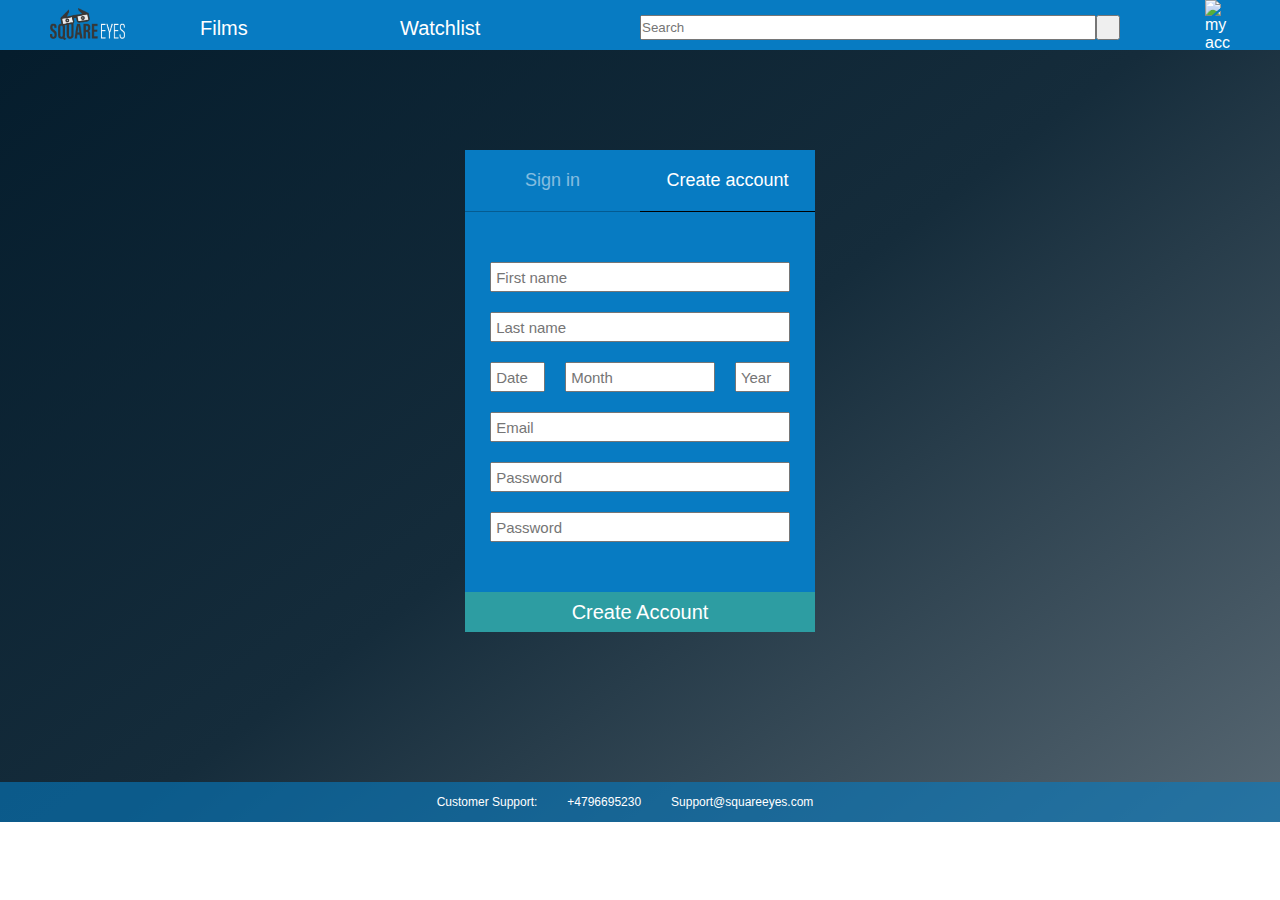
==== CreateAccount.html @ 641e796c "." ====
<!DOCTYPE html>
<html lang="en">
<head>
    <meta charset="UTF-8">
    <meta name="viewport" content="width=device-width, initial-scale=1.0">
    <title>Create Account | SquareEyes</title>
    <link rel="stylesheet" href="style.css">
    <script defer src="https://use.fontawesome.com/releases/v5.15.1/js/all.js" integrity="sha384-9/D4ECZvKMVEJ9Bhr3ZnUAF+Ahlagp1cyPC7h5yDlZdXs4DQ/vRftzfd+2uFUuqS" crossorigin="anonymous"></script>
</head>
<body>
    <header>
        <div class="logo">
          <img src="images/SquareEyes_LogoSmall.png" alt="SquareEyes_Logo">
        </div>
        <nav class="navbar">
            <ul>
                <li><a href="/films.html">Films</a></li>
                <li><a href="/watchlist.html">Watchlist</a></li>
            </ul>
        </nav>
       <div class="searchbar">
          <input type="text" placeholder="Search">
          <a href="/searchresult.html"><button><i class="fas fa-search"></i></button></a>
        </div>
        <div class="hamburger">
            <i class="fas fa-bars burger"></i>
        </div>
        <div class="myaccount">
           <img src="images/MyAccount.svg" alt="my account">
        </div>
        </header>
        <div class="sign-in">
           <div> 
                <a href="/signin.html"><p id="sign-in">Sign in</p></a>
                <p>Create account</p>
            </div>
        </div>
        <div class="textbox">
            <input type="text" placeholder=" First name">
            <input type="text" placeholder=" Last name">
            <div class="dob">
                <input type="text" id="date" placeholder=" Date">
                <input type="text" id="month" placeholder=" Month">
                <input type="text" id="year" placeholder=" Year">
            </div>
            <input type="text" placeholder=" Email">
            <input type="text" placeholder=" Password">
            <input type="text" placeholder=" Password">
            <button>Create Account</button>
        </div>


        <footer>
            <p>Customer Support:</p>
            <p>+4796695230</p>
            <p>Support@squareeyes.com</p>
        </footer>
</body>
</html>
---- style.css ----
/* Felles */

* {
    margin: 0;
    padding: 0;
    box-sizing: border-box;
}

ul {
    list-style-type: none;
}

a {
    text-decoration: none;
    color: white;
}
/* 
a:hover{
    cursor: pointer;
} */

button:hover {
    cursor: pointer;
}

h1 {
    display: flex;
    justify-content: center;
    margin: 50px 0 50px 0;
}

figcaption {
    padding: 10px 0px;
}

header {
    display: grid;
    grid-template-columns: 1fr 3fr 3fr 1fr;
    height: 50px;
    /* width: 100%; */
    background-color: #077BC2;
    font-family: Arial, Helvetica, sans-serif;
}

.searchbar{
    display: flex;
    justify-content: center;
    align-items: center;
    width: 100%;
    /* flex: 1 1 0px; */
    margin: 3px 0px 5px 0px;
}

.searchbar input {
    width: 100%;
    min-width: 100px;
    height: 25px;
    outline: none;
    /* margin: 0px 0px 0px 0px; */
}

.searchbar button {
    display: flex;
    align-items: center;
    height: 25px;
    padding: 10px 10px;
}


nav ul{
    display: flex;
    justify-content: center;
    align-items: center;
    width: 400px;
    display: grid;
    grid-template-columns: 1fr 1fr;
}

nav ul li {
    margin: 0 0px;
    color: white;
    font-size: 20px;
}

.navbar {
    display: flex;
    justify-content: space-around;
    align-items: center;
    width: inherit;
}



body {
    margin: 0px;
    /* background-color: rgba(04, 28, 44, 1); */
    /* background-image: linear-gradient(to bottom, rgba(04,28,44,0.7), 
     rgba(04,28,44,1)); */
     background: rgb(4,28,44);
     background: linear-gradient(143deg,
     rgba(4,28,44,1) 0%,
     rgba(21,44,59,1) 51%,
     rgba(87,103,114,1) 100%);
     font-family: Arial, Helvetica, sans-serif;
     color: white;
     background-repeat: no-repeat;
}

.logo img {
    display: inline-block;
    width: 75px;
    margin: 8px 0px 8px 50px;
}

.myaccount {
    display: flex;
    justify-content: center;
    align-items: center;
    margin: 0px 0px 0px 35px;
}

.myaccount img {
    width: 25px;
    margin: 0px 0 5px 0;
} 

footer {
    display: flex;
    justify-content: center;
    background-color: rgba(7,123,194,0.6);
    height: 40px;
    width: 100%;
    /* position: absolute;
    bottom: 0; */
}

footer > p {
    display: flex;
    align-items: center;
    text-align: center;
    font-size: 12px;
    color: white;
    padding: 0 30px 0 0;
}

/* Forside */

.mainpage {
    background: rgb(4,28,44);
    background: linear-gradient(360deg,
     rgba(4,28,44,1) 0%,
     rgba(21,44,59,1) 51%,
     rgba(111,132,146,1) 100%);
}

.mainlogo {
    display: flex;
    justify-content: center;
    align-items: center;
    margin: 10px;
}

.mainlogo img {
    display: inline-block;
    width: 200px;
}

.films {
    display: flex;
    justify-content: space-evenly;
    flex-wrap: wrap;
    margin: 0px 25px 50px 25px;
}

/* .popular-films {
    display: flex;
    flex-wrap: wrap;
    justify-content: space-evenly;
    margin: 0px 25px 50px 25px;
} */


figure {
    margin: 0px;
    text-align: center;
    /* justify-content: center; */
    color: white;
    font-size: 16px;
}

figure img {
    /* display: flex;
    justify-content: center; */
    width: 275px;
    margin: 0px;
}

h2 {
    margin: 0px 0px 10px 50px;
    /* color: white; */
}

/* .films-new {
    display: flex;
    flex-wrap: wrap;
    justify-content: space-evenly;
    margin: 0px 25px 75px 25px;
    grid-template-columns: auto auto auto auto;
} */

#new {
    margin-top: 40px;
}


/* Filmpage */

header {grid-area: header;}
aside {grid-area: poster;}
main {grid-area: desc;}
.video-container {grid-area: film;}
footer {grid-area: footer;}
.buttons {grid-area: buttons;}

.gridcontainer-filmpage {
    display: grid;
    grid-template-areas: 
    'header header header header header header'
    'poster poster desc   desc   film   film'
    'poster poster desc   desc   film   film'
    'poster poster desc   desc   buttons buttons'
    'footer footer footer footer footer footer';
}

/* aside {
    width: 100%;
    height: auto;
    margin: 0 50px 0 0;
} */

aside img {
    width: 275px;
    height: auto;
    margin: 50px 50px 50px 50px;
}


.film-desc {
    display: flex;
    flex-direction: column;
    margin: 50px 50px 0px 50px;
    width: 100%;
    padding-right: 25px;
}

.film-desc > h2 {
    margin: 0px;
    font-size: 18px;
}

.film-desc > h1 {
    display: flex;
    justify-content: flex-start;
    margin: 0px;
}

.film-desc > p {
    margin: 12px 0 0 0;
}

.content {
    width: 500px;
    margin: 50px 45px 0px 50px;
}

aside img {
    width: 90%;
}
.content img {
    width: 100%;
    height: auto;
}

/* iframe {
    width: 100%;
    height: 100%;
} */


.buttons {
    display: flex;
    justify-content: space-evenly;
    align-items: center;
    margin: 30px 0px 120px 0px;
}

.buttons > button {
    width: 125px;
    padding: 10px;
    border: #2D9DA2 solid 2px;
    background-color: white;
    cursor: pointer;
}

.buttons > button:hover {
    background-color: #2D9DA2;
    box-shadow: 0 12px 16px 0 rgba(0,0,0,0.24),
                0 17px 50px 0 rgba(0,0,0,0.19);
}

.hamburger {
    display: none;
}

/* Search Result */

.body-search { 
    background: rgb(4,28,44);
    background: radial-gradient(circle, rgba(4,28,44,1) 0%, rgba(26,51,68,1) 37%, rgba(28,66,92,1) 51%, rgba(114,131,143,1) 100%); 
    background-repeat: no-repeat;
}

.searchbar-small {
    display: flex;
    justify-content: center;
    align-items: center;
    /* margin: 20px auto 20px auto; */
    background-color: #077bc2;
    max-width: 350px;
}

.searchbar-small input {
    width: 350px;
    height: 40px;
    outline: none;
    font-size: 15px;
    border-right: none;
    border-top: 1px solid black;
    border-bottom: 1px solid black;
    border-left: 1px solid black;
    
}

.searchbar-small button {
    display: flex;
    height: 40px;
    width: 50px;
    justify-content: center;
    align-items: center;
    outline: none;
    background-color: white;
    font-size: 15px;
    border-left: none;
    border-top: 1px solid black;
    border-right: 1px solid black;
    border-bottom: 1px solid black;
}

.search-result {
    display: flex;
    flex-direction: column;
    justify-content: center;
    align-items: center;
    background-color: #077BC2;
    max-width: 350px;
    margin: 0px auto 50px auto;
    height: auto;
}

.search-result ul {
    display: flex;
    flex-direction: column;
    justify-content: space-evenly;
    height: inherit;
    width: 350px;
}

.search-result ul li {
    border-bottom: 1px solid black;
    text-align: left;
    font-size: 18px;
}

.search-result ul li:first-child {
    border-top: 1px solid black;

}

.search-result ul li p {
    display: inline-block;
    vertical-align: middle;
    padding: 15px;
}

.search-result ul li img {
    vertical-align: middle;
    float: right;
    max-width: 100px;
    padding-right: 10px;
}


/* Sign in / Create Account */

.sign-in {
    display: flex;
    justify-content: center;
    align-items: center;
    background-color: #077BC2;
    max-width: 350px;
    margin: 100px auto 0px auto;
    height: auto;
}

.sign-in div {
    display: flex;
    flex-direction: row;
    justify-content: space-around;
    height: inherit;
    /* padding: 20px 0px; */
    width: 350px;
}

.sign-in div p {
    border-bottom: 1px solid black;
    text-align: center;
    font-size: 18px;
    width: 100%;
    padding: 20px 10px;
}

.textbox {
    display: flex;
    flex-direction: column;
    justify-content: flex-end;
    align-items: center;
    background-color: #077bc2;
    max-width: 350px;
    height: auto;
    padding: 40px 0 0px 0;
    margin: 0px auto 150px auto;
}

.textbox input {
    width: 300px;
    height: 30px;
    outline: none;
    font-size: 15px;
    margin: 10px;
    
}

.textbox button {
    width: 100%;
    border: none;
    height: 40px;
    font-size: 20px;
    background-color: #2D9DA2;
    color: white;
    margin-top: 40px;
}

#create-account {
    border-bottom: 1px solid rgba(0, 0, 0, 0.5);
    opacity: 0.5;
    width: 175px;
}

#sign-in {
    border-bottom: 1px solid rgba(0, 0, 0, 0.5);
    opacity: 0.5;
    width: 175px;
}

.sign-in a{
    width: 100%;
}

.account-det {
    display: flex;
    justify-content: center;
    align-items: center;
    flex-direction: column;
    height: auto;
    margin: 0 auto 100px auto;
}

.account-det form input {
    width: 250px;
    height: 25px;
    margin-bottom: 20px;
}

.dob {
    display: flex;
    max-width: 350px;
}

#date {
    width: 55px;
}

#month {
    width: 150px;
}

#year {
    width: 55px;
}

/* Media querys */


@media (max-width: 1120px){
    .navbar {
        display: none;
    }
    .hamburger {
        display: flex;
        font-size: 20px;
        color: black;
        justify-content: center;
        align-items: center;
    }
    .myaccount {
        display: flex;
        justify-content: flex-start;
        align-items: center;
        margin: 0px 0px 0px 22px;
    }

    .logo {
        display: flex;
        justify-content: center;
    }
    .logo img {
        width: 75px;
        margin: 8px 30px 8px 10px;
    }
    .searchbar{
        display: flex;
        justify-content: flex-end;
        align-items: center;
        width: 100%;
        /* flex: 1 1 0px; */
        margin: 3px 0px 5px 0px;
    }

    header {
        display: grid;
        grid-template-columns: 2fr 2fr 1fr 1fr;
        /* height: 50px;
        width: 100%;
        background-color: #077BC2;
        font-family: Arial, Helvetica, sans-serif; */
    }

    h2 {
        margin-left: 80px;
    }

    .gridcontainer-filmpage {
        display: grid;
        grid-template-areas: 
        'header header   header'
        'desc   desc     desc'
        'film   film     film'
        'buttons buttons buttons'
        'footer footer   footer';
    }
    
    .film-desc {
        width: 80%;
        margin: 60px 0px 50px 50px;
    }

    aside {
        display: none;
    }

    .content {
        width: 650px;
    }

    /* iframe {
        width: 100%;
        width: 100%;
    } */

    .buttons {
        display: flex;
        flex-direction: column;
    }

    .buttons button {
        margin: 20px;
    }

    /* .films figure:nth-child(4) {
        display: none;
    } */

    .search-result {
        display: flex;
        flex-direction: column;
        justify-content: center;
        align-items: center;
        background-color: #077BC2;
        max-width: 350px;
        margin: 100px auto 300px auto;
        height: auto;
    }

    .sign-in {
        display: flex;
        justify-content: center;
        align-items: center;
        background-color: #077BC2;
        max-width: 350px;
        margin: 200px auto 0px auto;
        height: auto;
    }

    .textbox {
        display: flex;
        flex-direction: column;
        justify-content: flex-end;
        align-items: center;
        background-color: #077bc2;
        max-width: 350px;
        height: auto;
        padding: 40px 0 0px 0;
        margin: 0px auto 310px auto;
    }
    
}

@media (max-width: 400px){

    /* .gridcontainer-filmpage {
        display: grid;
        grid-template-areas: 
        'header'
        'desc'
        'film'
        'buttons'
        'footer';
    } */


    .content {
        width: 300px;
        height: 150px;
        margin: 0 0 20px 40px;
    }

    /* iframe {
        width: 100%;

    } */

    .buttons{
        display: flex;
        flex-direction: column;
        margin: 10px 0 0 0;
        width: 375px;
        height: 250px;
    }

    .buttons button {
        margin: 10px;
    }

    h2 {
        margin-left: 60px;
    }

    .films {
        display: flex;
        flex-wrap: wrap;
    }

    .films figure:nth-child(4) {
        display: none;
    }

    .search-result {
        display: flex;
        flex-direction: column;
        justify-content: center;
        align-items: center;
        background-color: #077BC2;
        max-width: 350px;
        margin: 10px auto 150px auto;
        height: auto;
    }
}

@media (min-width: 1400px){

    .navbar {
        display: flex;
        justify-content: space-around;
    }

    .navbar ul li {
        margin: 0 150px;
    }
   
    figure {
        margin: 0px;
        text-align: center;
        /* justify-content: center; */
        color: white;
        font-size: 16px;
    }
    
    figure img {
        /* display: flex;
        justify-content: center; */
        width: 375px;
        margin: 0px;
    }

    .logo {
        margin-left: 44px
    }

    .myaccount{
        margin-left: 20px;
    }

    h2 {
        margin: 0 0 10px 95px;
    }




    .gridcontainer-filmpage {
        display: grid;
        grid-template-areas: 
        'header header header header '
        'poster poster desc   desc   '
        'poster poster film   film   '
        'poster poster film   film   '
        'poster poster buttons buttons'
        'footer footer footer footer ';
    }
    .film-desc {
        width: 800px;
        margin: 50px 0 0 195px;

    }
    .content {
        display: flex;
        justify-content: center;
        align-items: center;
        height: 500px;
        width: 1000px;
        margin: 50px 0 0 195px;
    }

    aside img {
        width: 85%;
        margin-left: 95px;
    }
    
    /* iframe {
        width: 100%;
        height: 100%;
    } */

    .search-result {
        display: flex;
        flex-direction: column;
        justify-content: center;
        align-items: center;
        background-color: #077BC2;
        max-width: 350px;
        margin: 50px auto 300px auto;
        height: auto;
    }
   
    .buttons {
        display: flex;
        justify-content: space-evenly;
        align-items: center;
        margin: 50px 0 50px 0;
    }

    .sign-in {
        display: flex;
        justify-content: center;
        align-items: center;
        background-color: #077BC2;
        max-width: 350px;
        margin: 300px auto 0px auto;
        height: auto;
    }
    .textbox {
        display: flex;
        flex-direction: column;
        justify-content: flex-end;
        align-items: center;
        background-color: #077bc2;
        max-width: 350px;
        height: auto;
        padding: 40px 0 0px 0;
        margin: 0px auto 300px auto;
    }
}
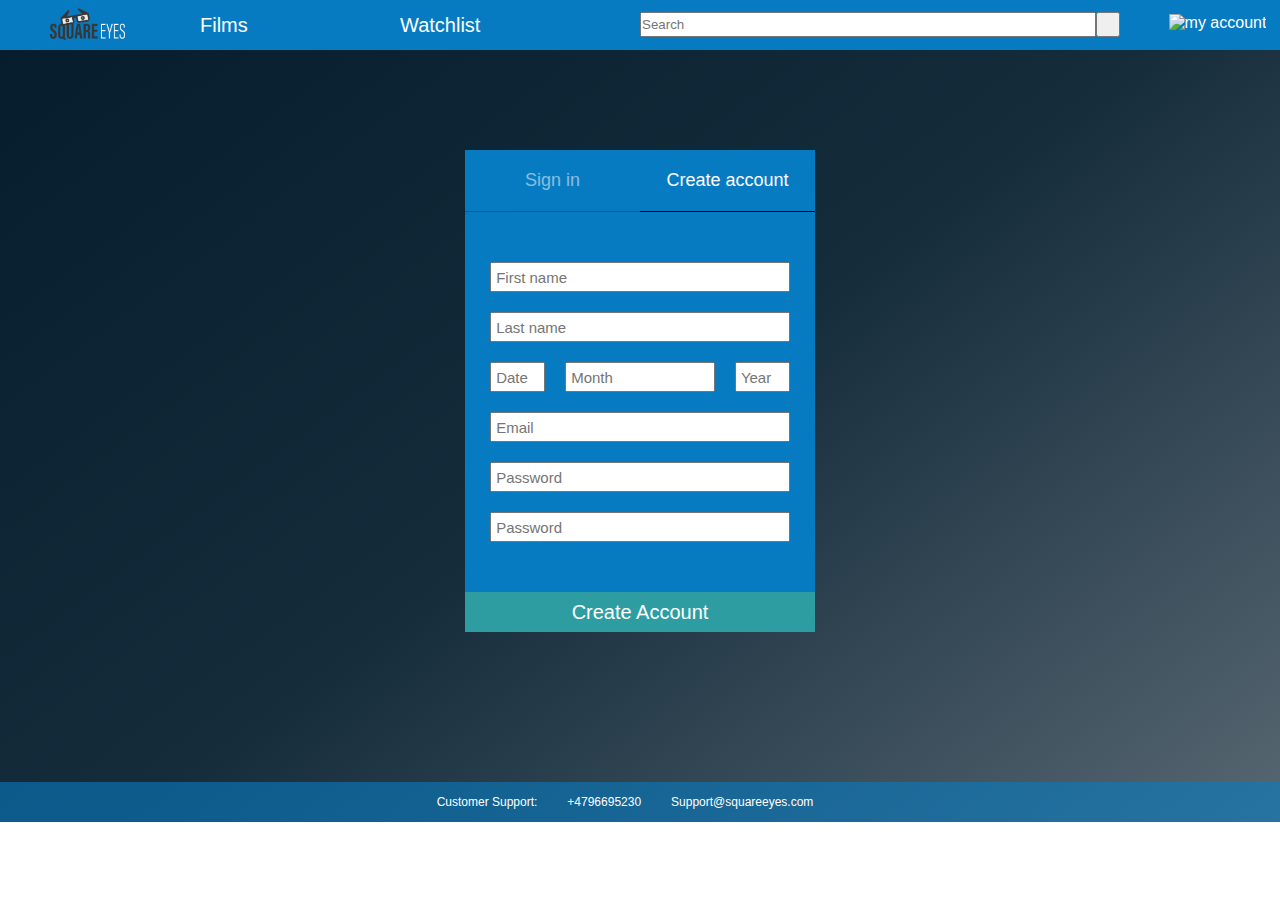
==== commit 795cd0fc: "yeye" ====
--- a/CreateAccount.html
+++ b/CreateAccount.html
@@ -9,8 +9,8 @@
 </head>
 <body>
     <header>
-        <div class="logo">
-          <img src="images/SquareEyes_LogoSmall.png" alt="SquareEyes_Logo">
+        <div class="logo"><a href="/Index.html">
+            <img src="images/SquareEyes_LogoSmall.png" alt="SquareEyes_Logo"></a>
         </div>
         <nav class="navbar">
             <ul>
@@ -25,8 +25,8 @@
         <div class="hamburger">
             <i class="fas fa-bars burger"></i>
         </div>
-        <div class="myaccount">
-           <img src="images/MyAccount.svg" alt="my account">
+        <div class="myaccount"><a href="/signin.html">
+           <img src="images/MyAccount.svg" alt="my account"></a>
         </div>
         </header>
         <div class="sign-in">
@@ -46,7 +46,7 @@
             <input type="text" placeholder=" Email">
             <input type="text" placeholder=" Password">
             <input type="text" placeholder=" Password">
-            <button>Create Account</button>
+            <a href="/myaccount.html"><button>Create Account</button></a>
         </div>
 
 
--- a/style.css
+++ b/style.css
@@ -27,6 +27,7 @@
     display: flex;
     justify-content: center;
     margin: 50px 0 50px 0;
+    font-family: Arial, Helvetica, sans-serif;
 }
 
 figcaption {
@@ -106,6 +107,7 @@
      background-repeat: no-repeat;
 }
 
+
 .logo img {
     display: inline-block;
     width: 75px;
@@ -295,17 +297,18 @@
 }
 
 .buttons > button {
-    width: 125px;
+    width: 200px;
     padding: 10px;
-    border: #2D9DA2 solid 2px;
-    background-color: white;
+    border: white solid 1px;
+    background-color: transparent;
     cursor: pointer;
-}
-
-.buttons > button:hover {
-    background-color: #2D9DA2;
-    box-shadow: 0 12px 16px 0 rgba(0,0,0,0.24),
-                0 17px 50px 0 rgba(0,0,0,0.19);
+    color: white;
+    font-size: 18px;
+}
+
+.buttons button:hover {
+    background-color: grey;
+    border: transparent 1px solid;
 }
 
 .hamburger {
@@ -460,6 +463,10 @@
     margin-top: 40px;
 }
 
+.textbox a {
+    width: 100%;
+}
+
 #create-account {
     border-bottom: 1px solid rgba(0, 0, 0, 0.5);
     opacity: 0.5;
@@ -476,37 +483,143 @@
     width: 100%;
 }
 
-.account-det {
+.dob {
+    display: flex;
+    max-width: 350px;
+}
+
+#date {
+    width: 55px;
+}
+
+#month {
+    width: 150px;
+}
+
+#year {
+    width: 55px;
+}
+
+/* Account  */
+
+.account {
+    display: flex;
+    justify-content: space-evenly;
+    flex-wrap: wrap;
+    margin: 50px auto 100px auto;
+} 
+
+.edit-account {
     display: flex;
     justify-content: center;
     align-items: center;
     flex-direction: column;
     height: auto;
-    margin: 0 auto 100px auto;
-}
-
-.account-det form input {
+    /* margin: 0 auto 100px auto; */
+    background-color: #077BC2;
+    width: 300px;
+}
+
+.edit-account form {
+    margin-top: 20px;
+}
+
+.edit-account form input {
     width: 250px;
     height: 25px;
     margin-bottom: 20px;
 }
 
-.dob {
-    display: flex;
-    max-width: 350px;
-}
-
-#date {
-    width: 55px;
-}
-
-#month {
-    width: 150px;
-}
-
-#year {
-    width: 55px;
-}
+.edit-account button{
+    float: right;
+    width: 50%;
+    border: none;
+    height: 40px;
+    font-size: 20px;
+    background-color: #2D9DA2;
+    color: white;
+    margin-bottom: 20px;
+}
+
+.card {
+    display: flex;
+    justify-content: flex-start;
+}
+
+.details {
+    display: flex;
+    justify-content: flex-start;
+}
+
+#cancel {
+    width: 120px;
+    /* margin-right: 10px; */
+    background-color: #a22d32;
+}
+
+#submit {
+    width: 120px;
+    margin-right: 10px;
+}
+
+#update {
+    width: 100%;
+    margin-top: 15px;
+}
+
+.edit h2 {
+    margin: 20px auto 10px;
+}
+
+.card h2 {
+    margin: 20px auto 10px auto;
+}
+
+.details h2 {
+    margin: 20px auto 10px auto;
+}
+
+.details h3 {
+    margin-top: 40px;
+}
+
+.details div {
+    display: flex;
+    align-items: center;
+    background-color: white;
+    width: 250px;
+    height: 25px;
+    color: black;
+    margin: 10px auto;
+}
+
+.details p {
+    margin-left: 5px;
+}
+
+.details img {
+    width: 200px;
+    border-radius: 20px;
+    margin: 15px auto 10px auto;
+}
+
+/* Watch now */
+
+.watchnow {
+    position: relative;
+    padding-bottom: 56.25%;
+    height: 0;
+    /* margin: 100px auto; */
+}
+
+.watchnow iframe {
+    position: absolute;
+    top: 0;
+    left: 0;
+    width: 100%;
+    height: 100%;
+}
+
 
 /* Media querys */
 
@@ -582,18 +695,10 @@
         width: 650px;
     }
 
-    /* iframe {
-        width: 100%;
-        width: 100%;
-    } */
-
-    .buttons {
-        display: flex;
-        flex-direction: column;
-    }
 
     .buttons button {
         margin: 20px;
+        background-color: grey;
     }
 
     /* .films figure:nth-child(4) {
@@ -631,6 +736,20 @@
         height: auto;
         padding: 40px 0 0px 0;
         margin: 0px auto 310px auto;
+    }
+
+    .account {
+        display: flex;
+        justify-content: space-evenly;
+        flex-direction: column;
+    } 
+
+    .edit-account {
+        margin: 20px auto;        
+    }
+
+    .watchnow {
+        margin: 100px auto 420px auto;
     }
     
 }
@@ -653,48 +772,32 @@
         height: 150px;
         margin: 0 0 20px 40px;
     }
-
-    /* iframe {
-        width: 100%;
-
-    } */
-
-    .buttons{
-        display: flex;
-        flex-direction: column;
-        margin: 10px 0 0 0;
-        width: 375px;
-        height: 250px;
-    }
+  
 
     .buttons button {
         margin: 10px;
+        background-color: grey;
     }
 
     h2 {
         margin-left: 60px;
     }
 
-    .films {
-        display: flex;
-        flex-wrap: wrap;
-    }
-
     .films figure:nth-child(4) {
         display: none;
     }
 
     .search-result {
-        display: flex;
-        flex-direction: column;
-        justify-content: center;
-        align-items: center;
-        background-color: #077BC2;
-        max-width: 350px;
-        margin: 10px auto 150px auto;
-        height: auto;
-    }
-}
+        margin: 10px auto 150px auto;     
+    }
+
+    .edit-account {
+        margin: 20px auto;
+    }
+}
+
+
+
 
 @media (min-width: 1400px){
 
@@ -809,4 +912,11 @@
         padding: 40px 0 0px 0;
         margin: 0px auto 300px auto;
     }
+
+    .account {
+        display: flex;
+        justify-content: space-evenly;
+        flex-wrap: wrap;
+        margin: 50px auto 250px auto;
+    } 
 }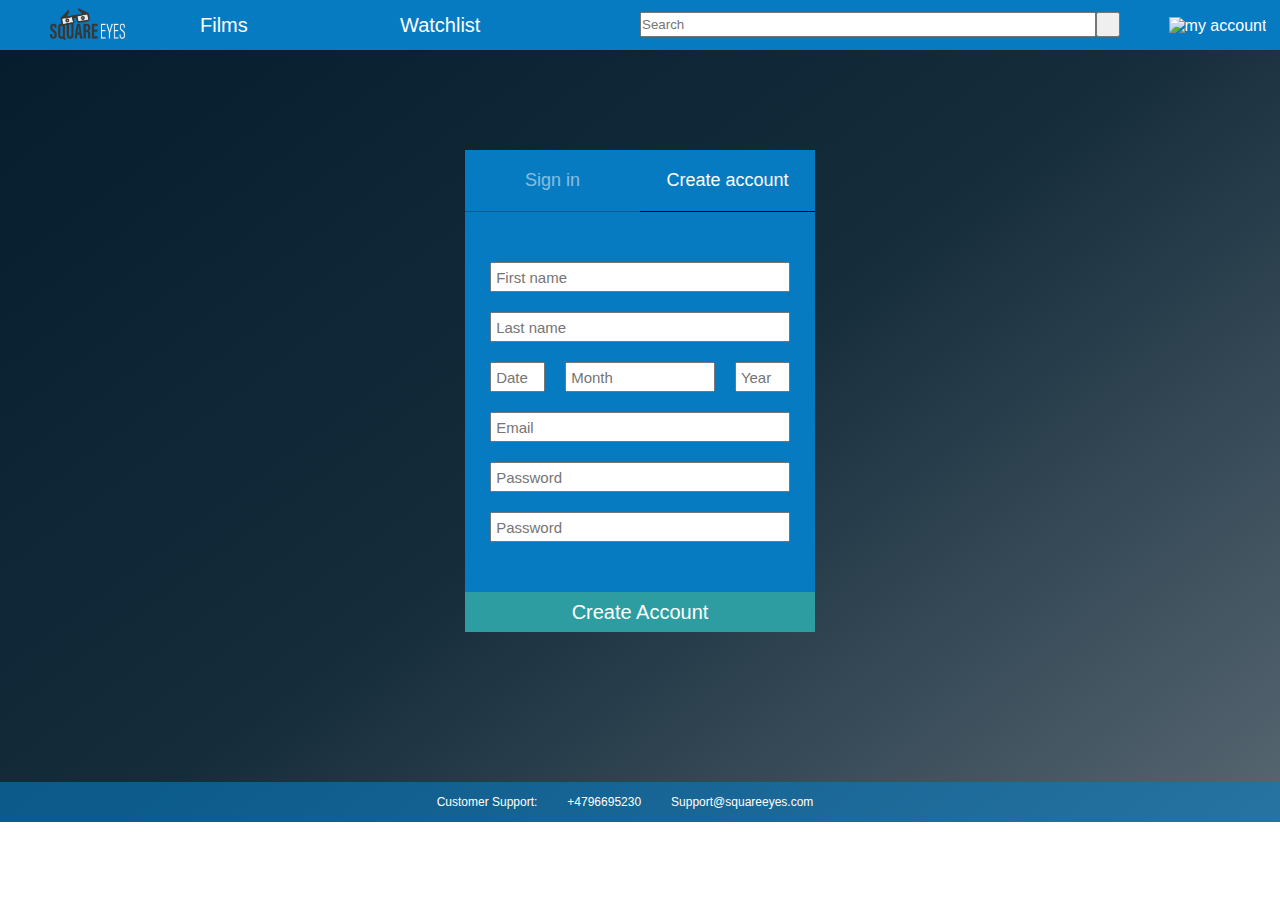
==== commit ae38b02e: "fix" ====
--- a/CreateAccount.html
+++ b/CreateAccount.html
@@ -6,6 +6,7 @@
     <title>Create Account | SquareEyes</title>
     <link rel="stylesheet" href="style.css">
     <script defer src="https://use.fontawesome.com/releases/v5.15.1/js/all.js" integrity="sha384-9/D4ECZvKMVEJ9Bhr3ZnUAF+Ahlagp1cyPC7h5yDlZdXs4DQ/vRftzfd+2uFUuqS" crossorigin="anonymous"></script>
+    <meta name="description" content="Create your account on SquareEyes">
 </head>
 <body>
     <header>
@@ -30,7 +31,7 @@
         </div>
         </header>
         <div class="sign-in">
-           <div> 
+            <div> 
                 <a href="/signin.html"><p id="sign-in">Sign in</p></a>
                 <p>Create account</p>
             </div>
@@ -48,8 +49,6 @@
             <input type="text" placeholder=" Password">
             <a href="/myaccount.html"><button>Create Account</button></a>
         </div>
-
-
         <footer>
             <p>Customer Support:</p>
             <p>+4796695230</p>
--- a/style.css
+++ b/style.css
@@ -14,10 +14,6 @@
     text-decoration: none;
     color: white;
 }
-/* 
-a:hover{
-    cursor: pointer;
-} */
 
 button:hover {
     cursor: pointer;
@@ -31,14 +27,13 @@
 }
 
 figcaption {
-    padding: 10px 0px;
+    padding: 5px 0px 30px 0;
 }
 
 header {
     display: grid;
     grid-template-columns: 1fr 3fr 3fr 1fr;
     height: 50px;
-    /* width: 100%; */
     background-color: #077BC2;
     font-family: Arial, Helvetica, sans-serif;
 }
@@ -48,8 +43,7 @@
     justify-content: center;
     align-items: center;
     width: 100%;
-    /* flex: 1 1 0px; */
-    margin: 3px 0px 5px 0px;
+    margin: 2px 0px 5px 0px;
 }
 
 .searchbar input {
@@ -57,7 +51,6 @@
     min-width: 100px;
     height: 25px;
     outline: none;
-    /* margin: 0px 0px 0px 0px; */
 }
 
 .searchbar button {
@@ -66,7 +59,6 @@
     height: 25px;
     padding: 10px 10px;
 }
-
 
 nav ul{
     display: flex;
@@ -90,21 +82,16 @@
     width: inherit;
 }
 
-
-
 body {
     margin: 0px;
-    /* background-color: rgba(04, 28, 44, 1); */
-    /* background-image: linear-gradient(to bottom, rgba(04,28,44,0.7), 
-     rgba(04,28,44,1)); */
-     background: rgb(4,28,44);
-     background: linear-gradient(143deg,
-     rgba(4,28,44,1) 0%,
-     rgba(21,44,59,1) 51%,
-     rgba(87,103,114,1) 100%);
-     font-family: Arial, Helvetica, sans-serif;
-     color: white;
-     background-repeat: no-repeat;
+    background: rgb(4,28,44);
+    background: linear-gradient(143deg,
+    rgba(4,28,44,1) 0%,
+    rgba(21,44,59,1) 51%,
+    rgba(87,103,114,1) 100%);
+    font-family: Arial, Helvetica, sans-serif;
+    color: white;
+    background-repeat: no-repeat;
 }
 
 
@@ -123,7 +110,7 @@
 
 .myaccount img {
     width: 25px;
-    margin: 0px 0 5px 0;
+    margin: 0px 0 0px 0;
 } 
 
 footer {
@@ -131,9 +118,7 @@
     justify-content: center;
     background-color: rgba(7,123,194,0.6);
     height: 40px;
-    width: 100%;
-    /* position: absolute;
-    bottom: 0; */
+    width: 100%;   
 }
 
 footer > p {
@@ -150,9 +135,9 @@
 .mainpage {
     background: rgb(4,28,44);
     background: linear-gradient(360deg,
-     rgba(4,28,44,1) 0%,
-     rgba(21,44,59,1) 51%,
-     rgba(111,132,146,1) 100%);
+    rgba(4,28,44,1) 0%,
+    rgba(21,44,59,1) 51%,
+    rgba(111,132,146,1) 100%);
 }
 
 .mainlogo {
@@ -174,46 +159,25 @@
     margin: 0px 25px 50px 25px;
 }
 
-/* .popular-films {
-    display: flex;
-    flex-wrap: wrap;
-    justify-content: space-evenly;
-    margin: 0px 25px 50px 25px;
-} */
-
-
 figure {
     margin: 0px;
     text-align: center;
-    /* justify-content: center; */
     color: white;
     font-size: 16px;
 }
 
 figure img {
-    /* display: flex;
-    justify-content: center; */
     width: 275px;
     margin: 0px;
 }
 
 h2 {
     margin: 0px 0px 10px 50px;
-    /* color: white; */
-}
-
-/* .films-new {
-    display: flex;
-    flex-wrap: wrap;
-    justify-content: space-evenly;
-    margin: 0px 25px 75px 25px;
-    grid-template-columns: auto auto auto auto;
-} */
+}
 
 #new {
     margin-top: 40px;
 }
-
 
 /* Filmpage */
 
@@ -234,19 +198,12 @@
     'footer footer footer footer footer footer';
 }
 
-/* aside {
-    width: 100%;
-    height: auto;
-    margin: 0 50px 0 0;
-} */
-
 aside img {
     width: 275px;
     height: auto;
     margin: 50px 50px 50px 50px;
 }
 
-
 .film-desc {
     display: flex;
     flex-direction: column;
@@ -283,12 +240,6 @@
     height: auto;
 }
 
-/* iframe {
-    width: 100%;
-    height: 100%;
-} */
-
-
 .buttons {
     display: flex;
     justify-content: space-evenly;
@@ -296,7 +247,7 @@
     margin: 30px 0px 120px 0px;
 }
 
-.buttons > button {
+.buttons > a button {
     width: 200px;
     padding: 10px;
     border: white solid 1px;
@@ -311,6 +262,10 @@
     border: transparent 1px solid;
 }
 
+.buttons a{
+    width: 200px;
+}
+
 .hamburger {
     display: none;
 }
@@ -327,7 +282,6 @@
     display: flex;
     justify-content: center;
     align-items: center;
-    /* margin: 20px auto 20px auto; */
     background-color: #077bc2;
     max-width: 350px;
 }
@@ -341,7 +295,6 @@
     border-top: 1px solid black;
     border-bottom: 1px solid black;
     border-left: 1px solid black;
-    
 }
 
 .searchbar-small button {
@@ -402,7 +355,6 @@
     padding-right: 10px;
 }
 
-
 /* Sign in / Create Account */
 
 .sign-in {
@@ -420,7 +372,6 @@
     flex-direction: row;
     justify-content: space-around;
     height: inherit;
-    /* padding: 20px 0px; */
     width: 350px;
 }
 
@@ -450,7 +401,6 @@
     outline: none;
     font-size: 15px;
     margin: 10px;
-    
 }
 
 .textbox button {
@@ -515,7 +465,6 @@
     align-items: center;
     flex-direction: column;
     height: auto;
-    /* margin: 0 auto 100px auto; */
     background-color: #077BC2;
     width: 300px;
 }
@@ -553,7 +502,6 @@
 
 #cancel {
     width: 120px;
-    /* margin-right: 10px; */
     background-color: #a22d32;
 }
 
@@ -590,7 +538,7 @@
     width: 250px;
     height: 25px;
     color: black;
-    margin: 10px auto;
+    margin: 15px auto;
 }
 
 .details p {
@@ -609,7 +557,6 @@
     position: relative;
     padding-bottom: 56.25%;
     height: 0;
-    /* margin: 100px auto; */
 }
 
 .watchnow iframe {
@@ -620,14 +567,13 @@
     height: 100%;
 }
 
-
 /* Media querys */
-
 
 @media (max-width: 1120px){
     .navbar {
         display: none;
     }
+
     .hamburger {
         display: flex;
         font-size: 20px;
@@ -635,6 +581,7 @@
         justify-content: center;
         align-items: center;
     }
+
     .myaccount {
         display: flex;
         justify-content: flex-start;
@@ -646,26 +593,19 @@
         display: flex;
         justify-content: center;
     }
+
     .logo img {
         width: 75px;
         margin: 8px 30px 8px 10px;
     }
+    
     .searchbar{
-        display: flex;
-        justify-content: flex-end;
-        align-items: center;
-        width: 100%;
-        /* flex: 1 1 0px; */
         margin: 3px 0px 5px 0px;
     }
 
     header {
         display: grid;
         grid-template-columns: 2fr 2fr 1fr 1fr;
-        /* height: 50px;
-        width: 100%;
-        background-color: #077BC2;
-        font-family: Arial, Helvetica, sans-serif; */
     }
 
     h2 {
@@ -695,47 +635,21 @@
         width: 650px;
     }
 
-
-    .buttons button {
+    .buttons a button {
         margin: 20px;
         background-color: grey;
     }
 
-    /* .films figure:nth-child(4) {
-        display: none;
-    } */
-
     .search-result {
-        display: flex;
-        flex-direction: column;
-        justify-content: center;
-        align-items: center;
-        background-color: #077BC2;
-        max-width: 350px;
         margin: 100px auto 300px auto;
-        height: auto;
     }
 
     .sign-in {
-        display: flex;
-        justify-content: center;
-        align-items: center;
-        background-color: #077BC2;
-        max-width: 350px;
         margin: 200px auto 0px auto;
-        height: auto;
     }
 
     .textbox {
-        display: flex;
-        flex-direction: column;
-        justify-content: flex-end;
-        align-items: center;
-        background-color: #077bc2;
-        max-width: 350px;
-        height: auto;
-        padding: 40px 0 0px 0;
-        margin: 0px auto 310px auto;
+        margin: 0px auto 460px auto;
     }
 
     .account {
@@ -756,25 +670,18 @@
 
 @media (max-width: 400px){
 
-    /* .gridcontainer-filmpage {
-        display: grid;
-        grid-template-areas: 
-        'header'
-        'desc'
-        'film'
-        'buttons'
-        'footer';
-    } */
-
-
     .content {
         width: 300px;
         height: 150px;
         margin: 0 0 20px 40px;
     }
   
-
-    .buttons button {
+    .buttons {
+        display: flex;
+        flex-direction: column;
+    }
+
+    .buttons a button {
         margin: 10px;
         background-color: grey;
     }
@@ -794,35 +701,20 @@
     .edit-account {
         margin: 20px auto;
     }
-}
-
-
-
+
+    .details {
+        padding-bottom: 10px;
+    }
+}
 
 @media (min-width: 1400px){
-
-    .navbar {
-        display: flex;
-        justify-content: space-around;
-    }
 
     .navbar ul li {
         margin: 0 150px;
     }
-   
-    figure {
-        margin: 0px;
-        text-align: center;
-        /* justify-content: center; */
-        color: white;
-        font-size: 16px;
-    }
-    
+       
     figure img {
-        /* display: flex;
-        justify-content: center; */
         width: 375px;
-        margin: 0px;
     }
 
     .logo {
@@ -836,9 +728,6 @@
     h2 {
         margin: 0 0 10px 95px;
     }
-
-
-
 
     .gridcontainer-filmpage {
         display: grid;
@@ -850,14 +739,14 @@
         'poster poster buttons buttons'
         'footer footer footer footer ';
     }
+
     .film-desc {
         width: 800px;
         margin: 50px 0 0 195px;
-
-    }
+    }
+
     .content {
         display: flex;
-        justify-content: center;
         align-items: center;
         height: 500px;
         width: 1000px;
@@ -869,54 +758,23 @@
         margin-left: 95px;
     }
     
-    /* iframe {
-        width: 100%;
-        height: 100%;
-    } */
-
     .search-result {
-        display: flex;
-        flex-direction: column;
-        justify-content: center;
-        align-items: center;
-        background-color: #077BC2;
-        max-width: 350px;
         margin: 50px auto 300px auto;
-        height: auto;
     }
    
     .buttons {
-        display: flex;
-        justify-content: space-evenly;
-        align-items: center;
         margin: 50px 0 50px 0;
     }
 
     .sign-in {
-        display: flex;
-        justify-content: center;
-        align-items: center;
-        background-color: #077BC2;
-        max-width: 350px;
         margin: 300px auto 0px auto;
-        height: auto;
-    }
+    }
+
     .textbox {
-        display: flex;
-        flex-direction: column;
-        justify-content: flex-end;
-        align-items: center;
-        background-color: #077bc2;
-        max-width: 350px;
-        height: auto;
-        padding: 40px 0 0px 0;
         margin: 0px auto 300px auto;
     }
 
     .account {
-        display: flex;
-        justify-content: space-evenly;
-        flex-wrap: wrap;
         margin: 50px auto 250px auto;
     } 
 }